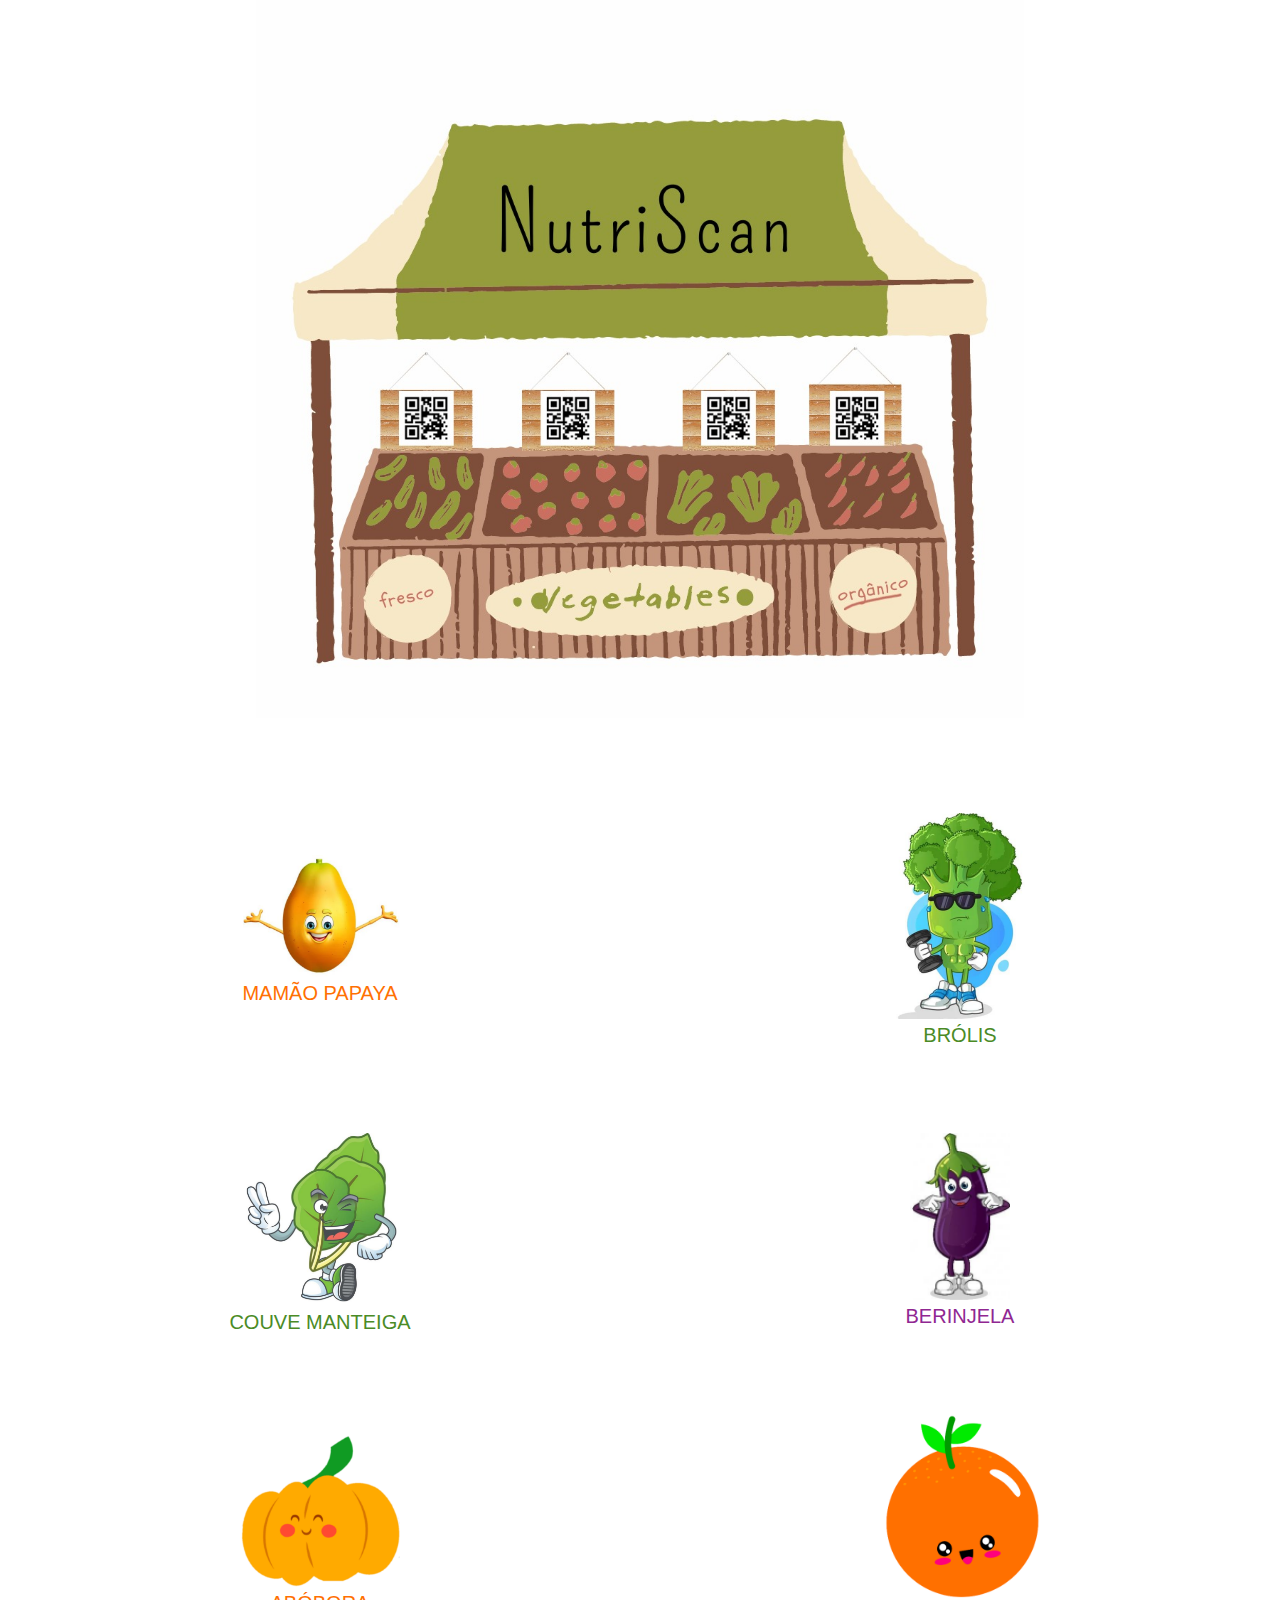
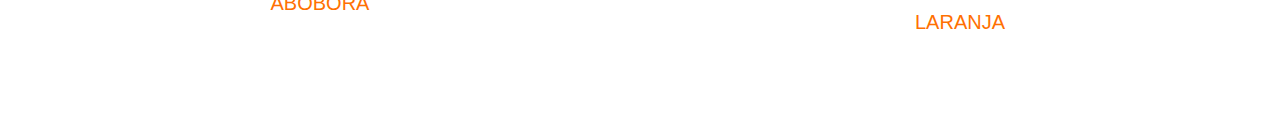
==== index.html @ c59c8204 "Cria front-end de site nutricional" ====
<!DOCTYPE html>
<html lang="pt-br">
<head>
    <meta charset="UTF-8">
    <meta name="viewport" content="width=device-width, initial-scale=1.0">
    <title>Projeto Inovador NutriScan</title>
    <link rel="stylesheet" href="./css/index.css">
</head>
<body>
    <header>
        <img src="./img/logo.jpeg" alt="logo do projeto">
    </header>
    <main>
        <section>
            <ul>
                <li><a href="mamao.html"><img src="./img/mamao.png" alt="Desenho de um MAMÃO"><p class="laranja">MAMÃO PAPAYA</p></a></li>
                <li><a href="brocolis.html"><img src="./img/brocolis.png" alt="Desenho de um Brócolis"><p class="verde">BRÓLIS</p></a></li>
                <li><a href="couve.html"><img src="./img/Couve.png" alt="Desenho de uma Couve"><p class="verde">COUVE MANTEIGA</p></a></li>
                <li><a href="berinjela.html"><img src="./img/berinjela.png" alt="Desenho de uma Berinjela"><p class="roxo">BERINJELA</p></a></li>
                <li><a href="abobora.html"><img src="./img/abobora.png" alt="Desenho de uma Abóbora"><p class="laranja">ABÓBORA</p></a></li>
                <li><a href="laranja.html"><img src="./img/laranja.png" alt="Desenho de uma Laranja"><p class="laranja">LARANJA</p></a></li>
            </ul>
        </section>
    </main>  
</body>
</html>
---- css/index.css ----
*{
    margin: 0;
    padding: 0;
    font-family: 'Franklin Gothic Medium', 'Arial Narrow', Arial, sans-serif;
    font-size: 20px;
}
body{
    width: 100vw;
    text-align: center;
}
header > img{
    margin-top: -50px;
    width:60vw;
}
main{
    display: flex;
    flex-direction: column;
    justify-content: center;
    align-items: center;
}
section{
    width: 100%;
    margin: 50px auto;
}
section > ul{
    display: grid;
    grid-template-columns: repeat(2, 1fr);
    justify-items: center;
    align-items: center;
    list-style: none;
}
section > ul > li{
    text-align: center;
    width: 200px;
    margin: 30px;
    padding: 10px;
}
a{
    text-decoration: none;
}
img{
    min-width: 50%;
    max-width: 80%;
}
.laranja{
    color: #ff7002;
}
.verde{
    color: #4b8b26;
}
.roxo{
    color: #902792;
}
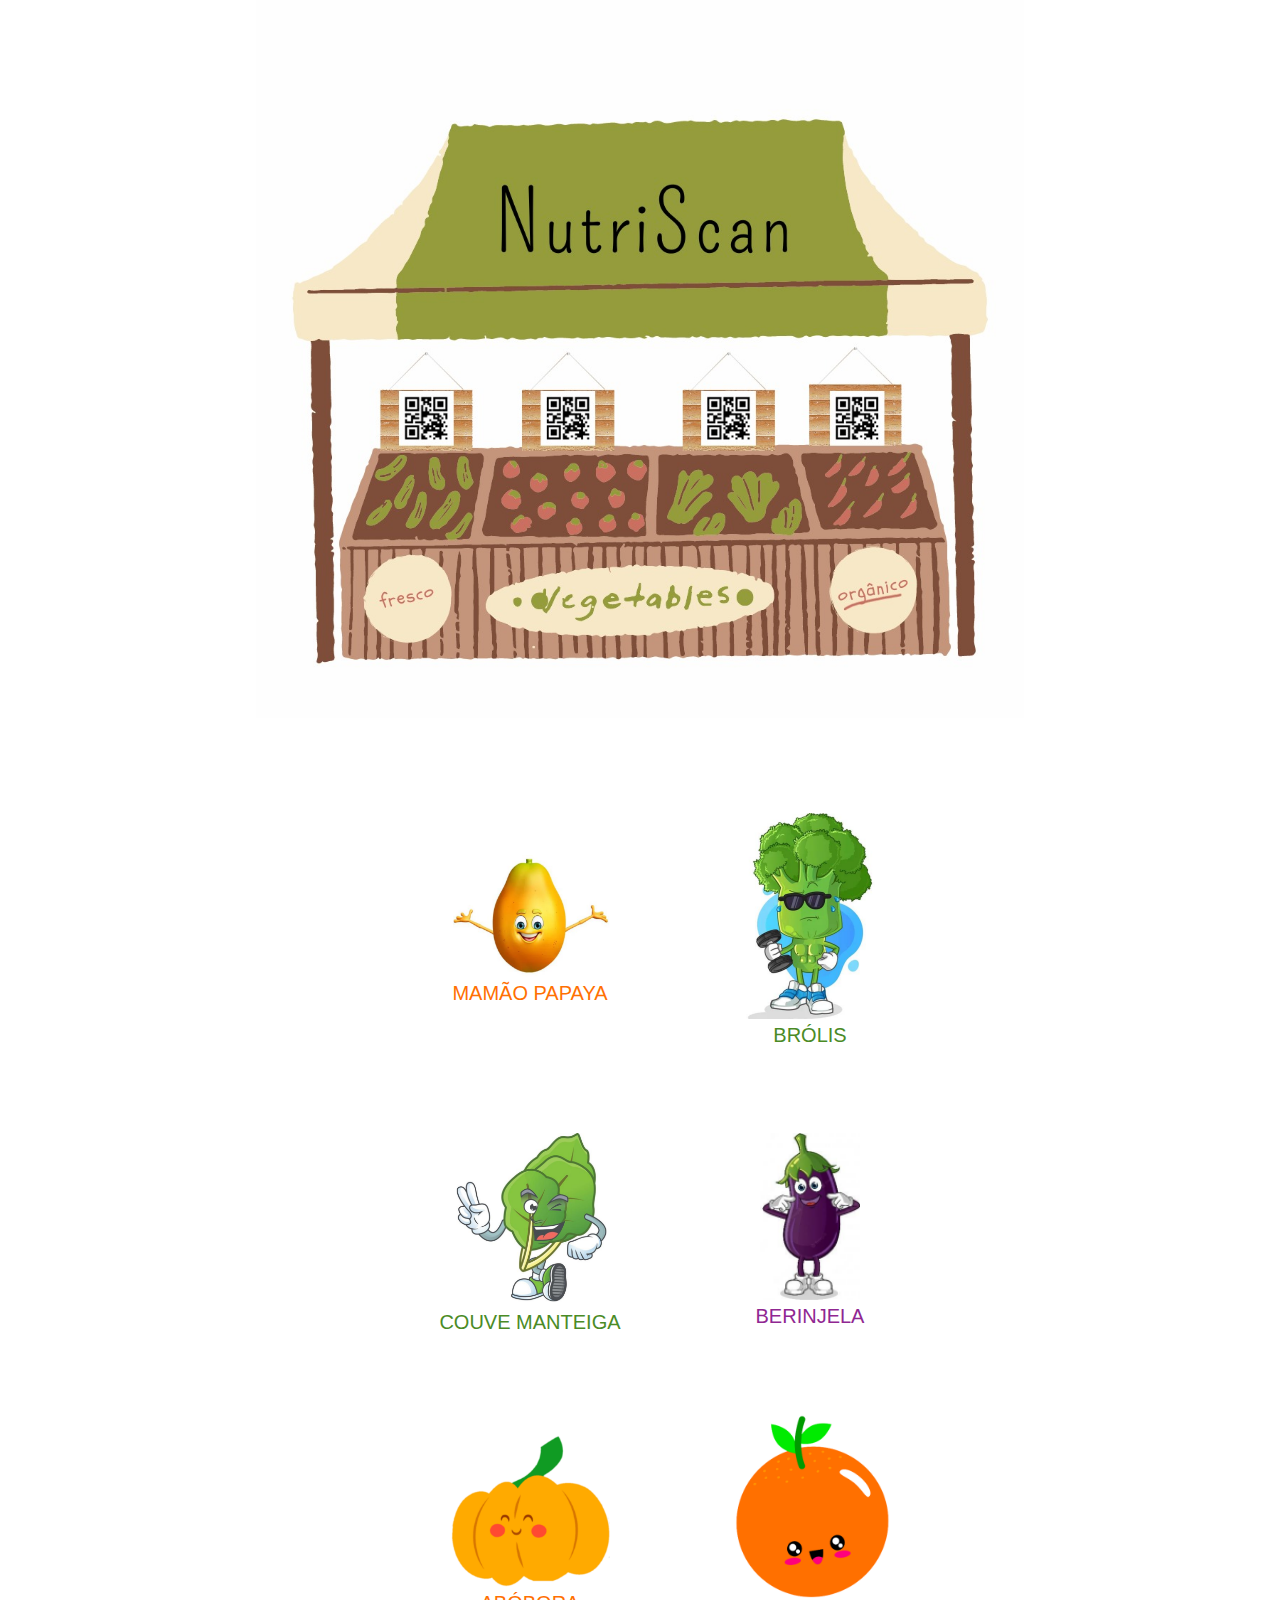
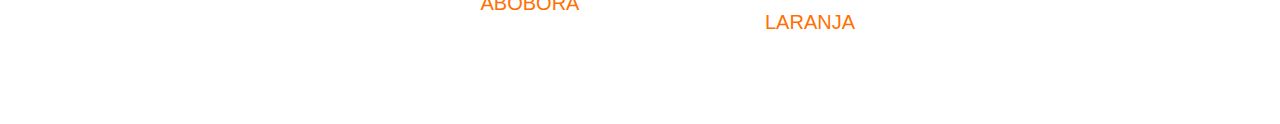
==== commit 4c15afc7: "correção em responsividade" ====
--- a/index.html
+++ b/index.html
@@ -5,6 +5,7 @@
     <meta name="viewport" content="width=device-width, initial-scale=1.0">
     <title>Projeto Inovador NutriScan</title>
     <link rel="stylesheet" href="./css/index.css">
+    <link rel="stylesheet" media="screen and (max-width: 868px)" href="./css/mobile.css">
 </head>
 <body>
     <header>
--- a/css/index.css
+++ b/css/index.css
@@ -19,7 +19,7 @@
     align-items: center;
 }
 section{
-    width: 100%;
+    width: 500px;
     margin: 50px auto;
 }
 section > ul{
--- a/css/mobile.css
+++ b/css/mobile.css
@@ -0,0 +1,7 @@
+section > ul{
+    display: grid;
+    grid-template-columns: repeat(1, 1fr);
+    justify-items: center;
+    align-items: center;
+    list-style: none;
+}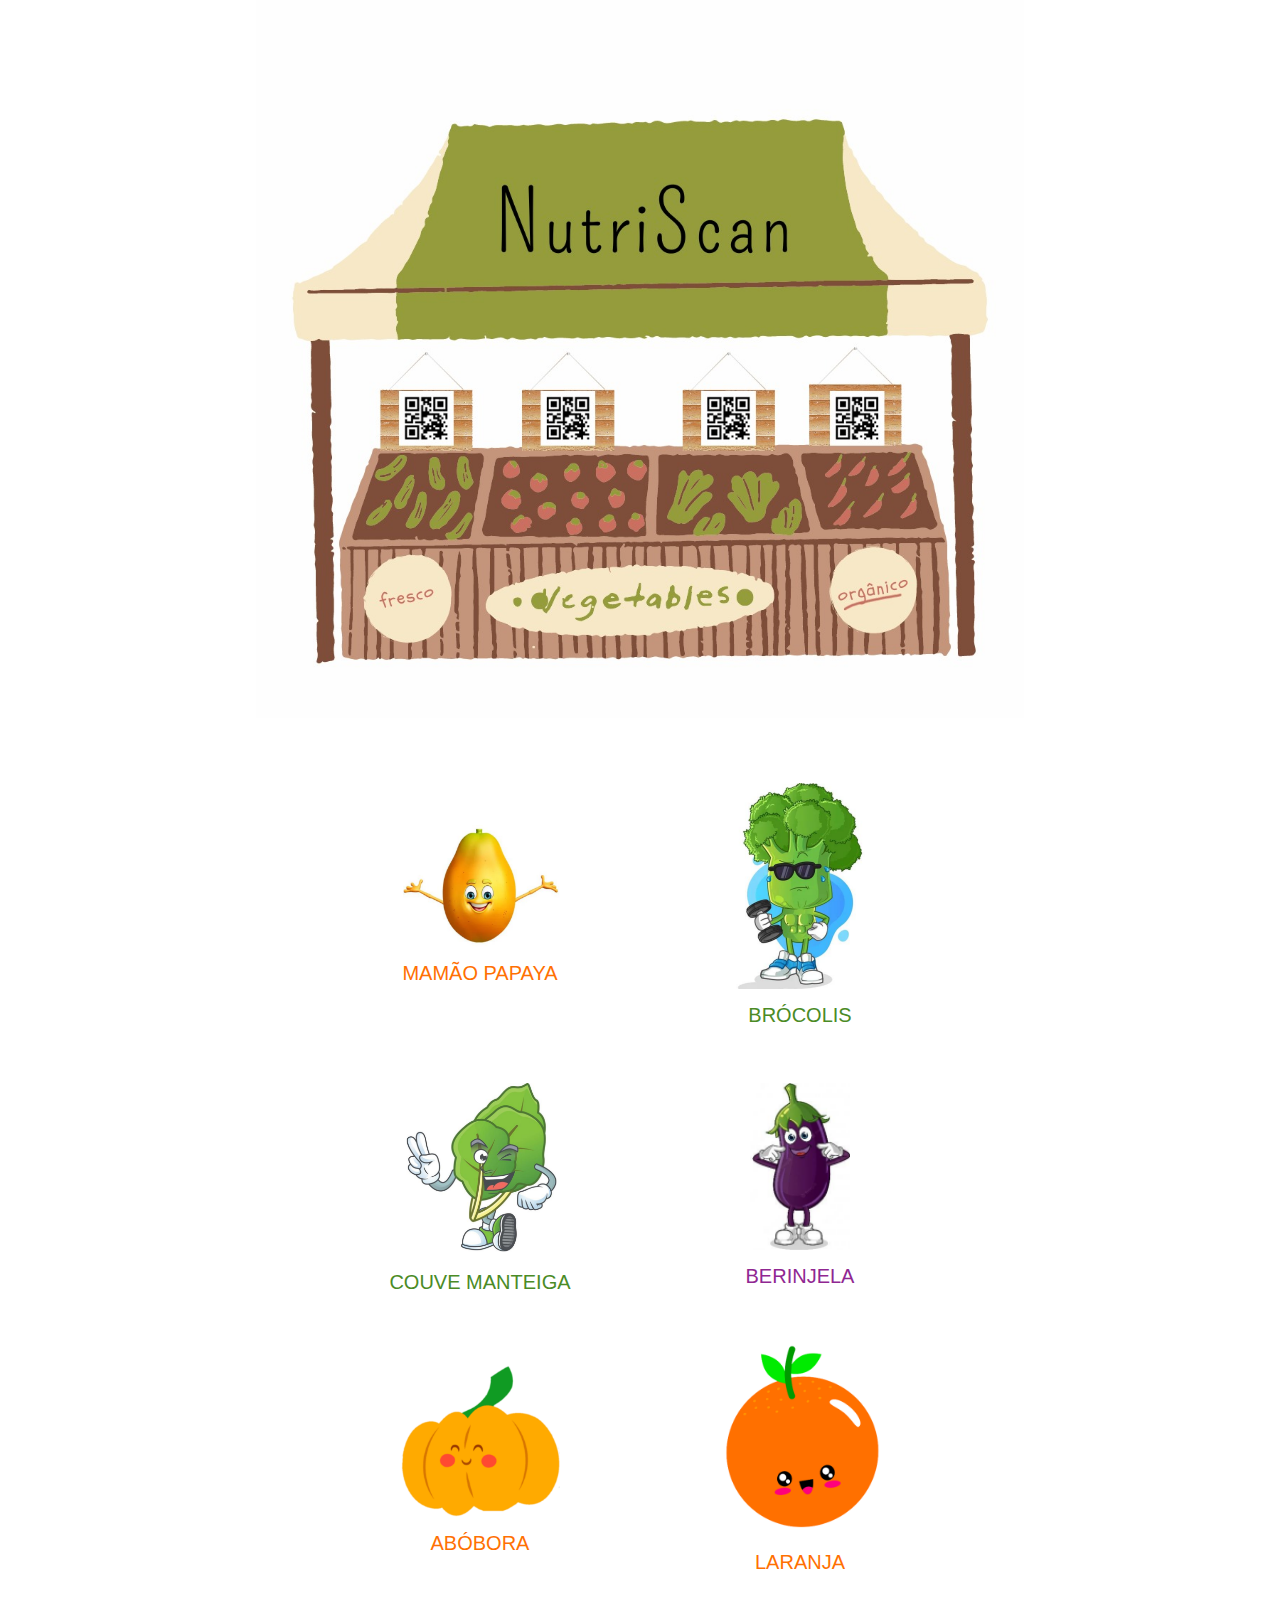
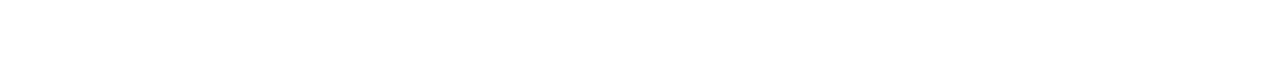
==== commit 501b60df: "add aviso de agrotoxicos" ====
--- a/index.html
+++ b/index.html
@@ -15,7 +15,7 @@
         <section>
             <ul>
                 <li><a href="mamao.html"><img src="./img/mamao.png" alt="Desenho de um MAMÃO"><p class="laranja">MAMÃO PAPAYA</p></a></li>
-                <li><a href="brocolis.html"><img src="./img/brocolis.png" alt="Desenho de um Brócolis"><p class="verde">BRÓLIS</p></a></li>
+                <li><a href="brocolis.html"><img src="./img/brocolis.png" alt="Desenho de um Brócolis"><p class="verde">BRÓCOLIS</p></a></li>
                 <li><a href="couve.html"><img src="./img/Couve.png" alt="Desenho de uma Couve"><p class="verde">COUVE MANTEIGA</p></a></li>
                 <li><a href="berinjela.html"><img src="./img/berinjela.png" alt="Desenho de uma Berinjela"><p class="roxo">BERINJELA</p></a></li>
                 <li><a href="abobora.html"><img src="./img/abobora.png" alt="Desenho de uma Abóbora"><p class="laranja">ABÓBORA</p></a></li>
--- a/css/index.css
+++ b/css/index.css
@@ -19,7 +19,7 @@
     align-items: center;
 }
 section{
-    width: 500px;
+    width: 50vw;
     margin: 50px auto;
 }
 section > ul{
@@ -32,8 +32,11 @@
 section > ul > li{
     text-align: center;
     width: 200px;
-    margin: 30px;
     padding: 10px;
+    margin-bottom: 30px;
+}
+p{
+    margin-top: 10px;
 }
 a{
     text-decoration: none;
